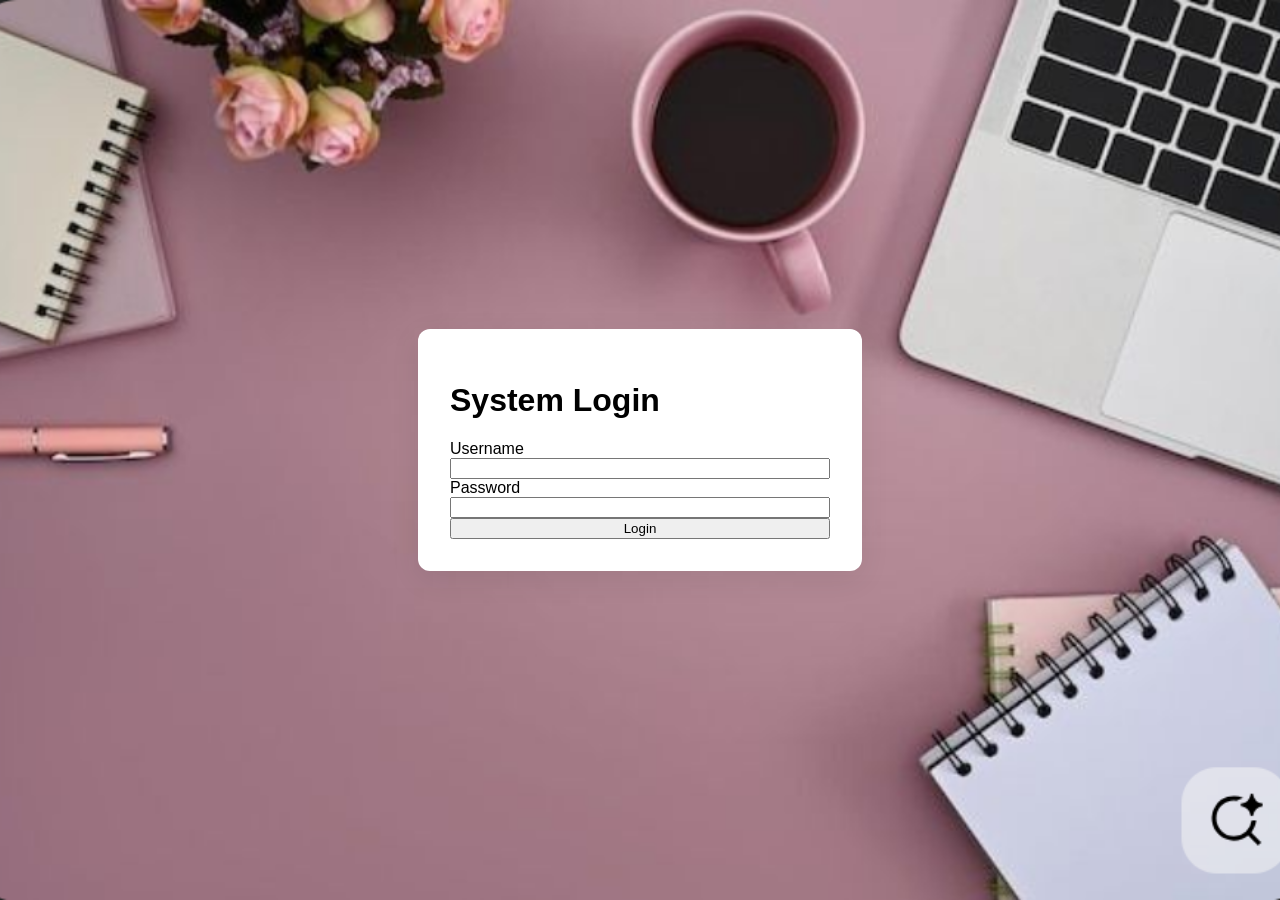
==== auth/index.html @ 60b9ff78 "intial commit" ====
<!DOCTYPE html> 

<html lang="en"> 

<head>   
<meta charset="UTF-8">  
<meta name="viewport" content="width=device-width, initial-scale=1.0">   

<title>Secure Login</title>   

<link rel="stylesheet" href="style.css">
</head> 

<body>   
<main class="login-container">  
    
<h1>System Login</h1>   
    
<form id="loginForm">         

<label for="username">Username</label>       
<input id="username" name="username" type="text" autocomplete="username" required>     

<label for="password">Password</label>         
<input id="password" name="password" type="password" autocomplete="current-password" required> <br>

<button type="submit" id="loginButton">Login</button>   

<p id="errorMessage" role="alert" hidden></p>      
</form>  

</main>   

<script src="app.js"></script> 

</body>
</html>
---- auth/style.css ----
body {   
  min-height: 100vh;  
  margin: 0;    
  display: flex;   
  justify-content: center;   
  align-items: center;    
  font-family: Arial, sans-serif;    
  background: #f4f6f8; 
  background-image: url("background.png");
  background-size: cover;
  background-position: center;
  background-repeat: no-repeat
}

.login-container {  
  width: min(100% - 32px, 380px); 
  padding: 32px;   
  background: white;   
  border-radius: 12px;    
  box-shadow: 0 8px 30px rgba(0,0,0,.08);
} 

input, button {   
  width: 100%;   
  box-sizing: border-box;
} 

@media (max-width: 480px) {    
.login-container {      
   padding: 22px;  
}
}
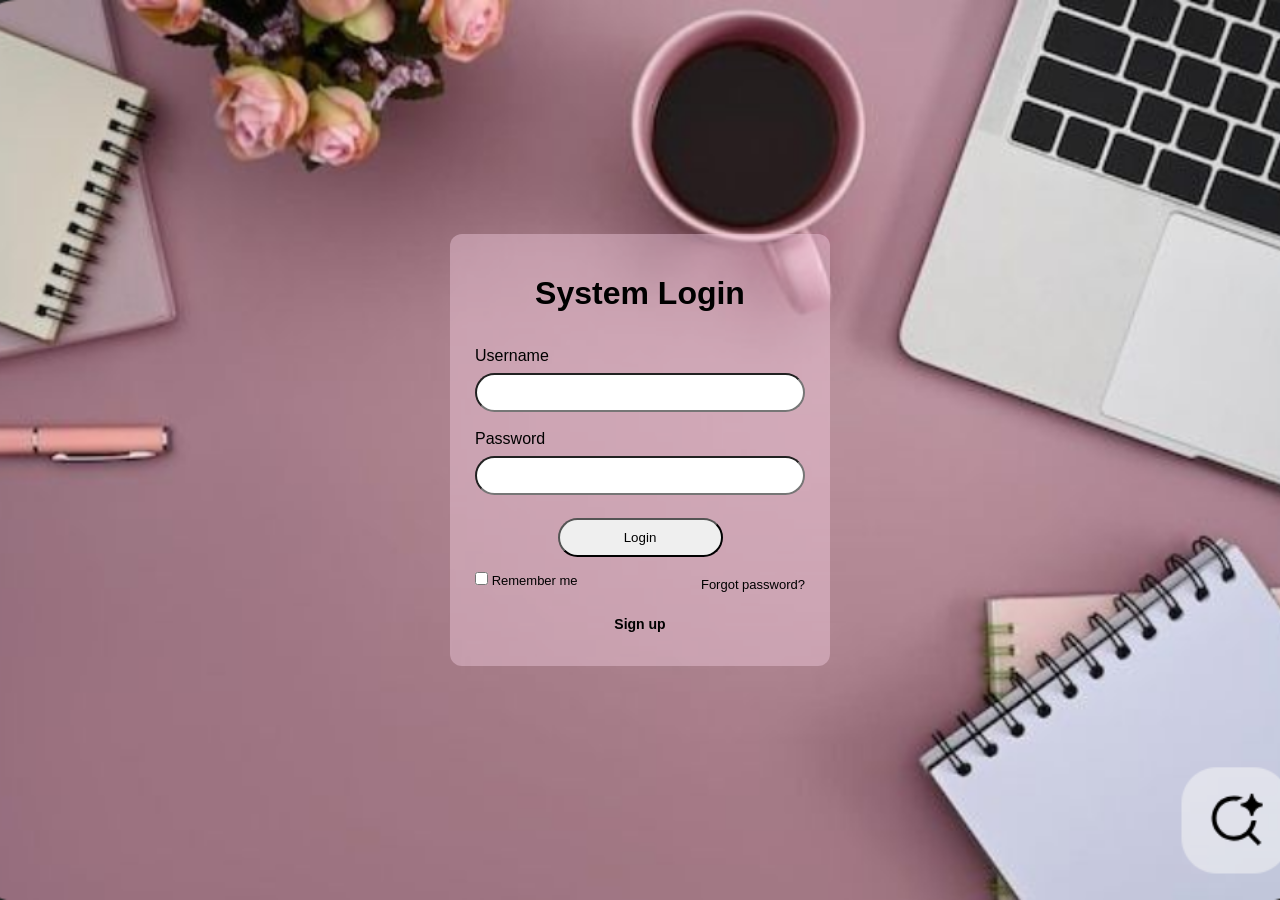
==== commit b66cf4bd: "login page" ====
--- a/auth/index.html
+++ b/auth/index.html
@@ -24,14 +24,28 @@
 <label for="password">Password</label>         
 <input id="password" name="password" type="password" autocomplete="current-password" required> <br>
 
-<button type="submit" id="loginButton">Login</button>   
-
 <p id="errorMessage" role="alert" hidden></p>      
 </form>  
+<button type="click" id="loginButton">Login</button> 
 
+<div class="login-options">
+
+    <label class="remember-me">
+        <input type="checkbox" id="rememberMe">
+        <span>Remember me</span>
+    </label>
+
+    <a href="#" id="forgotPassword">Forgot password?</a>
+
+</div>
+
+<p class="signup-text">
+    <a href="#" id="signupLink">Sign up</a>
+</p>
 </main>   
 
-<script src="app.js"></script> 
+<button id="logoutButton" hidden>Logout</button>
+<script src="script.js"></script> 
 
 </body>
 </html>
--- a/auth/style.css
+++ b/auth/style.css
@@ -13,20 +13,115 @@
 }
 
 .login-container {  
-  width: min(100% - 32px, 380px); 
-  padding: 32px;   
-  background: white;   
-  border-radius: 12px;    
-  box-shadow: 0 8px 30px rgba(0,0,0,.08);
-} 
+    width: min(100% - 32px, 330px); 
+    padding: 20px 25px;   
+    background: rgba(244, 206, 224, 0.42);   
+    border-radius: 12px;     
+    box-shadow: 0 8px 30px rgba(0, 0, 0, 0);
+}
+
+.login-container label {
+    display: block;
+    margin-bottom: 8px;
+}
+
+.login-container h1 {
+    text-align: center;
+    margin-bottom: 35px;
+}
 
 input, button {   
-  width: 100%;   
-  box-sizing: border-box;
-} 
+    width: 100%;   
+    box-sizing: border-box;
+    border-radius: 4rem;
+}
+
+#loginButton {
+    width: 50%;
+    padding: 10px;
+    margin-top: 5px;
+
+    display: block;
+    margin-left: auto;
+    margin-right: auto;
+
+    cursor: pointer;
+}
+
+.login-container input {
+    padding: 10px 15px;
+    margin-bottom: 18px;
+}
 
 @media (max-width: 480px) {    
 .login-container {      
    padding: 22px;  
 }
-}+}
+
+.login-options {
+    display: flex;
+    justify-content: space-between;
+    align-items: center;
+    margin-top: 15px;
+    font-size: 13px;
+}
+
+.remember-me {
+    display: flex;
+    align-items: center;
+    gap: 5px;
+    margin: 0;
+}
+
+.remember-me input {
+    width: auto;
+    margin: 0;
+}
+
+#forgotPassword {
+    color: black;
+    text-decoration: none;
+}
+
+#forgotPassword:hover {
+    text-decoration: underline;
+}
+
+.signup-text {
+    text-align: center;
+    margin-top: 20px;
+    font-size: 14px;
+    color: #555;
+}
+
+#signupLink {
+    color: black;
+    font-weight: bold;
+    text-decoration: none;
+}
+
+#signupLink:hover {
+    text-decoration: underline;
+}
+
+.dashboard-page { 
+    min-height: 100vh; 
+    margin: 0; 
+    display: block; 
+    background-color: rgba(241, 196, 214, 0.42); 
+    background-image: none; 
+}
+
+.dashboard-container {
+    text-align: center;
+    padding-top: 60px;
+}
+
+#logoutButton {
+    width: 180px;
+    padding: 12px 20px;
+    font-size: 16px;
+    cursor: pointer;
+}
+
